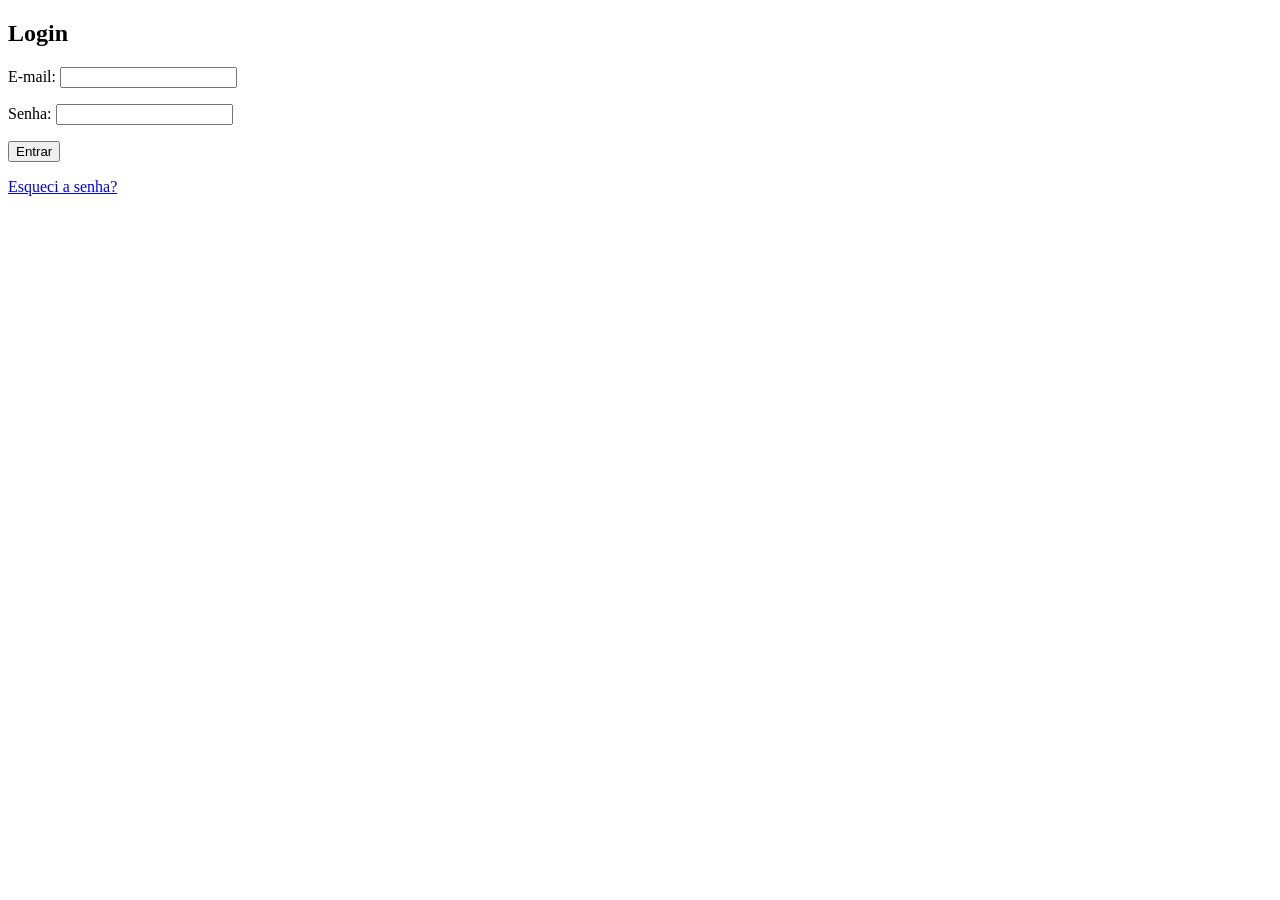
==== start/login.html @ 2c054018 "fist update register page" ====
<!DOCTYPE html>
<html lang="en">
<head>
    <meta charset="UTF-8">
    <meta name="viewport" content="width=device-width, initial-scale=1.0">
    <title>Login</title>
</head>
<body>
    <main>

        <section>


        </section>

        <section>
            <h1>Login</h1>
            <form action="#" method="post" autocomplete="on">
                <p>
                    <label for="email">E-mail:</label>
                    <input type="email" name="email" id="email" required autocomplete="email">
                </p>
                <p>
                    <label for="password">Senha:</label>
                <input type="password" name="password" id="password" required minlength="6" maxlength="20" autocomplete="current-password">
                </p>
                <input type="submit" value="Entrar">
            </form>
            <a href="index.html">
                <p>Esqueci a senha?</p>
            </a>
        </section>
    </main>
</body>
</html>
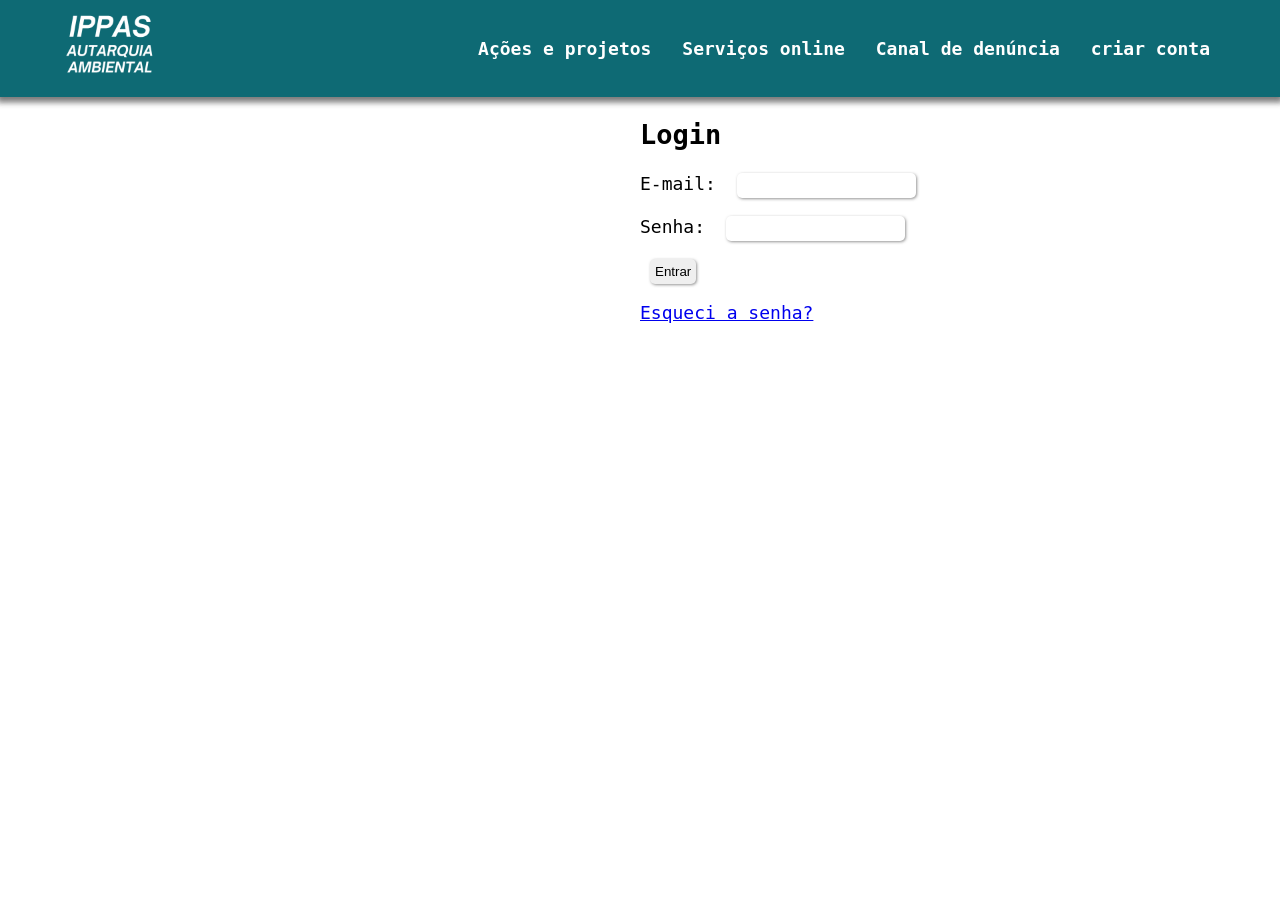
==== commit 9e5da1f5: "nav update" ====
--- a/start/login.html
+++ b/start/login.html
@@ -1,11 +1,30 @@
 <!DOCTYPE html>
-<html lang="en">
+<html lang="pt-br">
 <head>
     <meta charset="UTF-8">
     <meta name="viewport" content="width=device-width, initial-scale=1.0">
     <title>Login</title>
+    <link rel="stylesheet" href="style.css">
 </head>
 <body>
+    <header>
+        <nav>
+            <div id="logo">
+                <a href="main.html"><img src="images/logos/logo_branco.png" alt="logo_ippas" width="100px"></a>
+            </div>
+            <div id="nav">
+
+                <ul>
+                    <li>Ações e projetos</li>
+                    <li>Serviços online</li>
+                    <li>Canal de denúncia</li>
+                    <a href="index.html">
+                        <li>criar conta</li>
+                    </a>
+                </ul>
+            </div>
+        </nav>
+    </header>
     <main>
 
         <section>
--- a/start/style.css
+++ b/start/style.css
@@ -0,0 +1,127 @@
+
+body{
+    font-family: "Space Mono", monospace;
+    font-size: 18px;
+    padding: 0px;
+    margin: 0px;
+}
+header{
+    display: flex;
+    flex-direction: column;
+    color: #fff;
+    background-size: cover;
+    box-shadow: 0px 2px 6px 3px rgba(0, 0, 0, 0.312);
+}
+
+nav{
+    background-color: #0e6a74;
+    display: flex;
+    justify-content: space-between;
+    padding: 10px 60px;
+    box-shadow: 0px 2px 6px 3px rgba(0, 0, 0, 0.312);
+}
+
+nav li{
+    font-weight: bold;
+    list-style: none;
+    display: inline-block;
+    padding: 10px;
+}
+
+nav a{
+    text-decoration: none;
+    color: #fff;
+}
+
+header section{
+    display: flex;
+    flex: 1;
+    flex-direction: column;
+    justify-content: center;
+    text-align: center;
+    align-items: center;
+    gap: 10px;
+}
+
+header section h1{
+    font-family: "Special Elite", system-ui;
+    font-size: 70px;
+}
+
+header section p{
+    margin-top: -20px;
+    color: #b6ebc3;
+}
+
+header section button{
+    background-color: transparent;
+    padding: 10px 25px;
+    border: solid #b6ebc3 1px;
+    color: #b6ebc3;
+    border-radius: 5px;
+}
+
+header section button:hover{
+    box-shadow: rgba(0, 0, 0, 0.437) 2px 2px 5px 2px;
+}
+
+
+
+/* main */
+
+
+
+
+main{
+    margin: auto;
+    display: flex;
+    justify-content: space-evenly;
+}
+section{
+    justify-content: center;
+    flex: auto;
+    flex-direction: column;
+    width: 400px;
+}
+
+section input{
+    box-shadow: 1px 1px 3px 0px rgba(59, 59, 59, 0.541);
+    border: 0px solid black;
+    padding: 5px;
+    border-radius: 5px;
+    flex: auto;
+    margin-left: 10px;
+}
+select{
+    box-shadow: 1px 1px 3px 0px rgba(59, 59, 59, 0.541);
+    border: 0px solid black;
+    padding: 5px;
+    border-radius: 5px;
+    flex: auto;
+    margin-left: 10px;
+
+}
+section input[type="radio"]{
+    flex: none;
+    box-shadow: none;
+}
+#section2{
+    background-image: linear-gradient( 150deg, rgb(86, 175, 86), rgb(40, 112, 40));
+    padding: 10px;
+    border-radius: 10px;
+    box-shadow: 3px 3px 3px 0px black;
+}
+#section2 p{
+    font-weight: bold;
+    display: flex;
+    max-width: 80%;
+
+}
+
+#section1{
+    font-weight: bold;
+    text-align: center;
+}
+a > p{
+    flex-direction: row-reverse;
+}
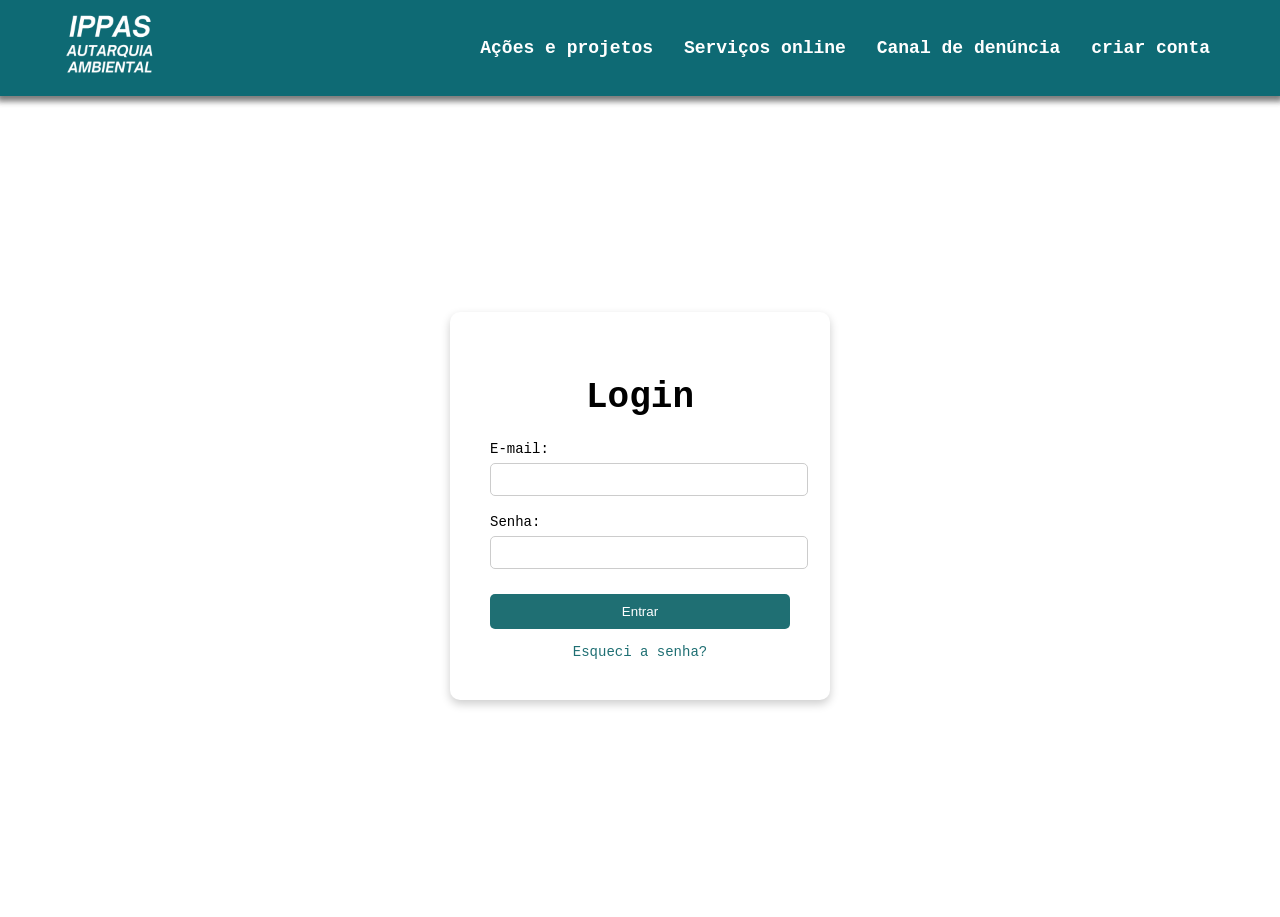
==== commit 906c5080: "att rename pages" ====
--- a/start/login.html
+++ b/start/login.html
@@ -4,13 +4,13 @@
     <meta charset="UTF-8">
     <meta name="viewport" content="width=device-width, initial-scale=1.0">
     <title>Login</title>
-    <link rel="stylesheet" href="style.css">
+    <link rel="stylesheet" href="login.css">
 </head>
 <body>
     <header>
         <nav>
             <div id="logo">
-                <a href="main.html"><img src="images/logos/logo_branco.png" alt="logo_ippas" width="100px"></a>
+                <a href="index.html"><img src="images/logos/logo_branco.png" alt="logo_ippas" width="100px"></a>
             </div>
             <div id="nav">
 
@@ -18,7 +18,7 @@
                     <li>Ações e projetos</li>
                     <li>Serviços online</li>
                     <li>Canal de denúncia</li>
-                    <a href="index.html">
+                    <a href="register.html">
                         <li>criar conta</li>
                     </a>
                 </ul>
@@ -26,29 +26,25 @@
         </nav>
     </header>
     <main>
+    <div class="login-container">
+        <h1>Login</h1>
 
-        <section>
+        <form>
+            <div class="input-group">
+                <label>E-mail:</label>
+                <input type="email" required>
+            </div>
 
+            <div class="input-group">
+                <label>Senha:</label>
+                <input type="password" required>
+            </div>
 
-        </section>
+            <button type="submit">Entrar</button>
 
-        <section>
-            <h1>Login</h1>
-            <form action="#" method="post" autocomplete="on">
-                <p>
-                    <label for="email">E-mail:</label>
-                    <input type="email" name="email" id="email" required autocomplete="email">
-                </p>
-                <p>
-                    <label for="password">Senha:</label>
-                <input type="password" name="password" id="password" required minlength="6" maxlength="20" autocomplete="current-password">
-                </p>
-                <input type="submit" value="Entrar">
-            </form>
-            <a href="index.html">
-                <p>Esqueci a senha?</p>
-            </a>
-        </section>
-    </main>
+            <a href="#">Esqueci a senha?</a>
+        </form>
+    </div>
+</main>
 </body>
 </html>
--- a/start/login.css
+++ b/start/login.css
@@ -0,0 +1,137 @@
+body{
+    font-family: "Space Mono", monospace;
+    font-size: 18px;
+    padding: 0px;
+    margin: 0px;
+}
+header{
+    display: flex;
+    flex-direction: column;
+    color: #fff;
+    background-size: cover;
+    box-shadow: 0px 2px 6px 3px rgba(0, 0, 0, 0.312);
+}
+
+nav{
+    background-color: #0e6a74;
+    display: flex;
+    justify-content: space-between;
+    padding: 10px 60px;
+    box-shadow: 0px 2px 6px 3px rgba(0, 0, 0, 0.312);
+}
+
+nav li{
+    font-weight: bold;
+    list-style: none;
+    display: inline-block;
+    padding: 10px;
+}
+
+nav a{
+    text-decoration: none;
+    color: #fff;
+}
+
+header section{
+    display: flex;
+    flex: 1;
+    flex-direction: column;
+    justify-content: center;
+    text-align: center;
+    align-items: center;
+    gap: 10px;
+}
+
+header section h1{
+    font-family: "Special Elite", system-ui;
+    font-size: 70px;
+}
+
+header section p{
+    margin-top: -20px;
+    color: #b6ebc3;
+}
+
+header section button{
+    background-color: transparent;
+    padding: 10px 25px;
+    border: solid #b6ebc3 1px;
+    color: #b6ebc3;
+    border-radius: 5px;
+}
+
+header section button:hover{
+    box-shadow: rgba(0, 0, 0, 0.437) 2px 2px 5px 2px;
+}
+
+
+
+
+
+
+
+
+/* main */
+main {
+    height: calc(100vh - 80px);
+    display: flex;
+    justify-content: center;
+    align-items: center;
+}
+
+.login-container {
+    background: white;
+    padding: 40px;
+    border-radius: 10px;
+    box-shadow: 0px 4px 10px rgba(0,0,0,0.2);
+    width: 300px;
+    text-align: center;
+}
+
+.login-container h1 {
+    margin-bottom: 20px;
+}
+
+.input-group {
+    text-align: left;
+    margin-bottom: 15px;
+}
+
+.input-group label {
+    font-size: 14px;
+}
+
+.input-group input {
+    width: 100%;
+    padding: 8px;
+    margin-top: 5px;
+    border-radius: 5px;
+    border: 1px solid #ccc;
+}
+
+button {
+    width: 100%;
+    padding: 10px;
+    background-color: #1f6f73;
+    color: white;
+    border: none;
+    border-radius: 5px;
+    cursor: pointer;
+    margin-top: 10px;
+}
+
+button:hover {
+    background-color: #15575a;
+}
+
+main a {
+    display: block;
+    margin-top: 15px;
+    font-size: 14px;
+    color: #1f6f73;
+    text-decoration: none;
+}
+
+main a:hover {
+    text-decoration: underline;
+}
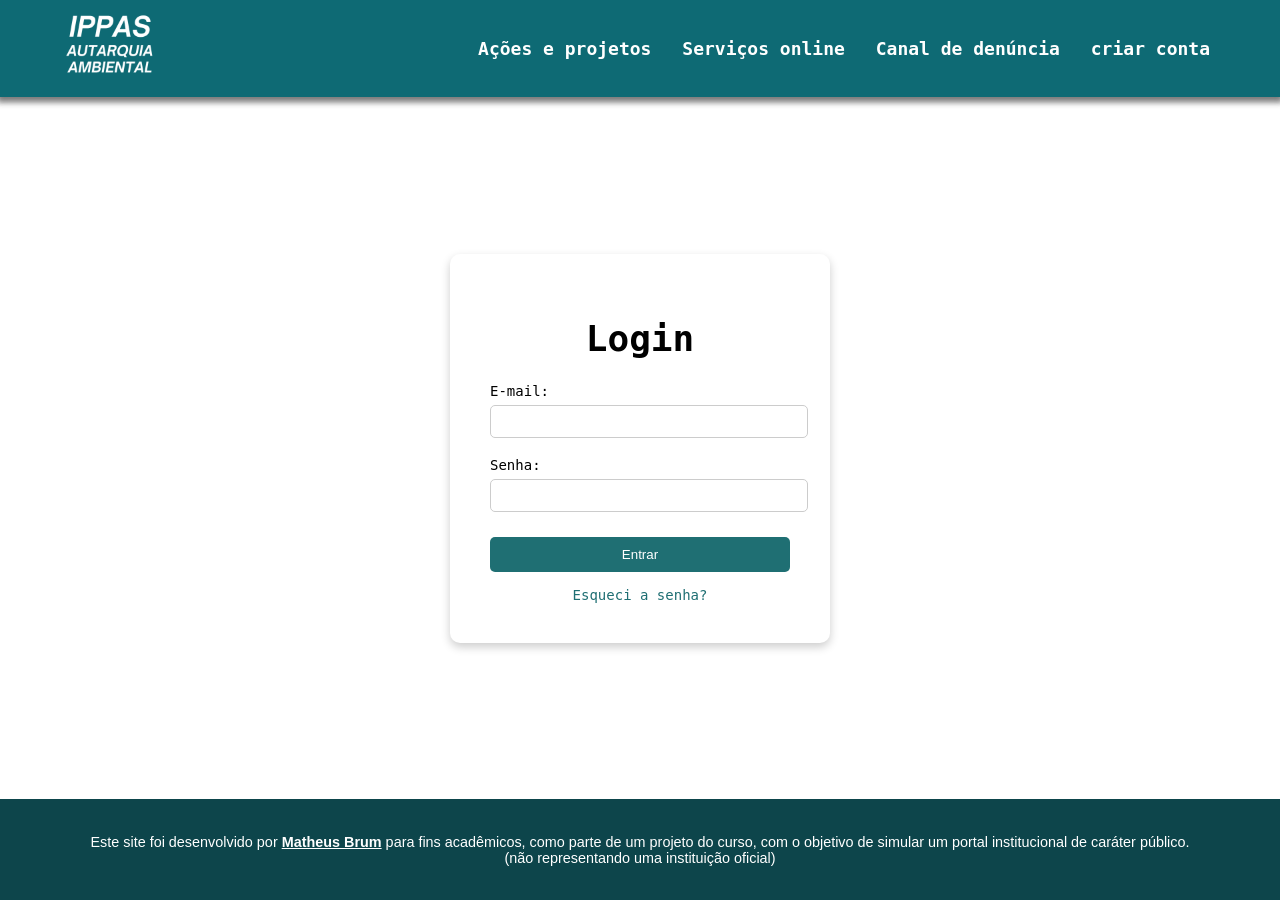
==== commit f0087136: "update project page" ====
--- a/start/login.html
+++ b/start/login.html
@@ -15,7 +15,9 @@
             <div id="nav">
 
                 <ul>
-                    <li>Ações e projetos</li>
+                    <a href="projects_ippas.html">
+                        <li>Ações e projetos</li>
+                    </a>
                     <li>Serviços online</li>
                     <li>Canal de denúncia</li>
                     <a href="register.html">
@@ -42,9 +44,17 @@
 
             <button type="submit">Entrar</button>
 
-            <a href="#">Esqueci a senha?</a>
+            <a href="register.html">Esqueci a senha?</a>
         </form>
     </div>
 </main>
+
+<footer>
+        <p>Este site foi desenvolvido por <strong><a href="https://www.linkedin.com/in/matheus-brum-silveira/"
+                    target="_blank" rel="external">Matheus Brum</a></strong> para fins acadêmicos, como parte de um
+            projeto do curso, com o objetivo de simular um portal institucional de caráter público. <br>(não
+            representando uma instituição oficial)</p>
+    </footer>
+
 </body>
 </html>
--- a/start/login.css
+++ b/start/login.css
@@ -1,9 +1,18 @@
+@import url('https://fonts.googleapis.com/css2?family=Space+Mono:ital,wght@0,400;0,700;1,400;1,700&display=swap');
+@import url('https://fonts.googleapis.com/css2?family=Space+Mono:ital,wght@0,400;0,700;1,400;1,700&family=Special+Elite&display=swap');
+
+
 body{
     font-family: "Space Mono", monospace;
     font-size: 18px;
     padding: 0px;
     margin: 0px;
+    display: flex;
+    flex-direction: column;
+    min-height: 100vh;
+
 }
+
 header{
     display: flex;
     flex-direction: column;
@@ -67,13 +76,14 @@
 
 
 
+/* main */
 
 
 
 
-/* main */
 main {
-    height: calc(100vh - 80px);
+    flex: 1;
+    padding: 60px 0px;
     display: flex;
     justify-content: center;
     align-items: center;
@@ -86,6 +96,7 @@
     box-shadow: 0px 4px 10px rgba(0,0,0,0.2);
     width: 300px;
     text-align: center;
+
 }
 
 .login-container h1 {
@@ -134,4 +145,28 @@
 
 main a:hover {
     text-decoration: underline;
+}
+
+
+
+
+/* footer */
+
+
+
+footer{
+    font-family: Arial, Helvetica, sans-serif;
+    color: #fff;
+    padding: 20px;
+    background-color: #0d454b;
+
+}
+
+footer p{
+    font-size: 0.8em;
+    text-align: center;
+}
+
+footer a{
+    color: #fff;
 }
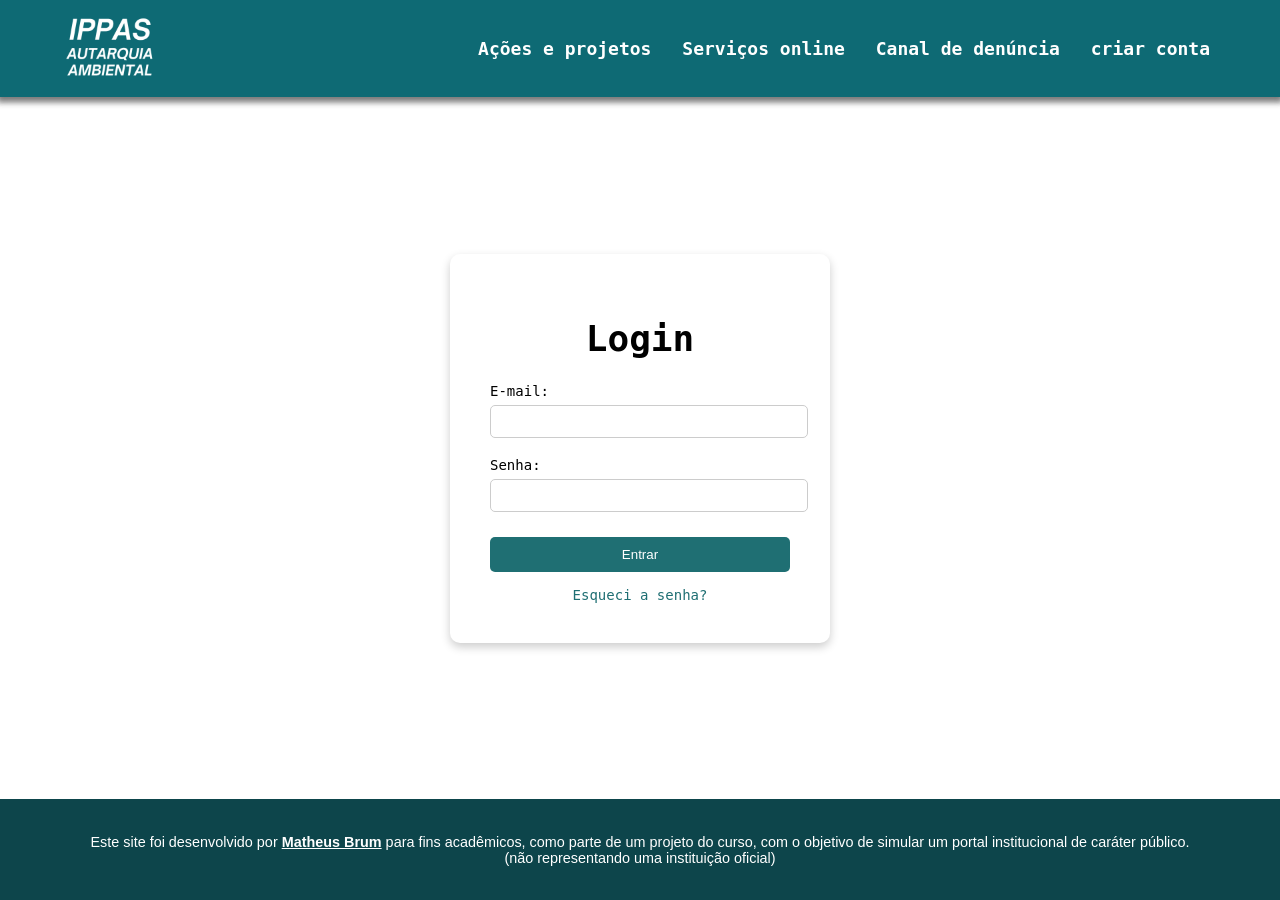
==== commit 0bb521df: "update js" ====
--- a/start/login.html
+++ b/start/login.html
@@ -19,7 +19,9 @@
                         <li>Ações e projetos</li>
                     </a>
                     <li>Serviços online</li>
-                    <li>Canal de denúncia</li>
+                    <a href="report_channel.html">
+                        <li>Canal de denúncia</li>
+                    </a>
                     <a href="register.html">
                         <li>criar conta</li>
                     </a>
--- a/start/login.css
+++ b/start/login.css
@@ -25,8 +25,9 @@
     background-color: #0e6a74;
     display: flex;
     justify-content: space-between;
-    padding: 10px 60px;
+    padding: 10px 60px; 
     box-shadow: 0px 2px 6px 3px rgba(0, 0, 0, 0.312);
+     align-items: center;
 }
 
 nav li{
